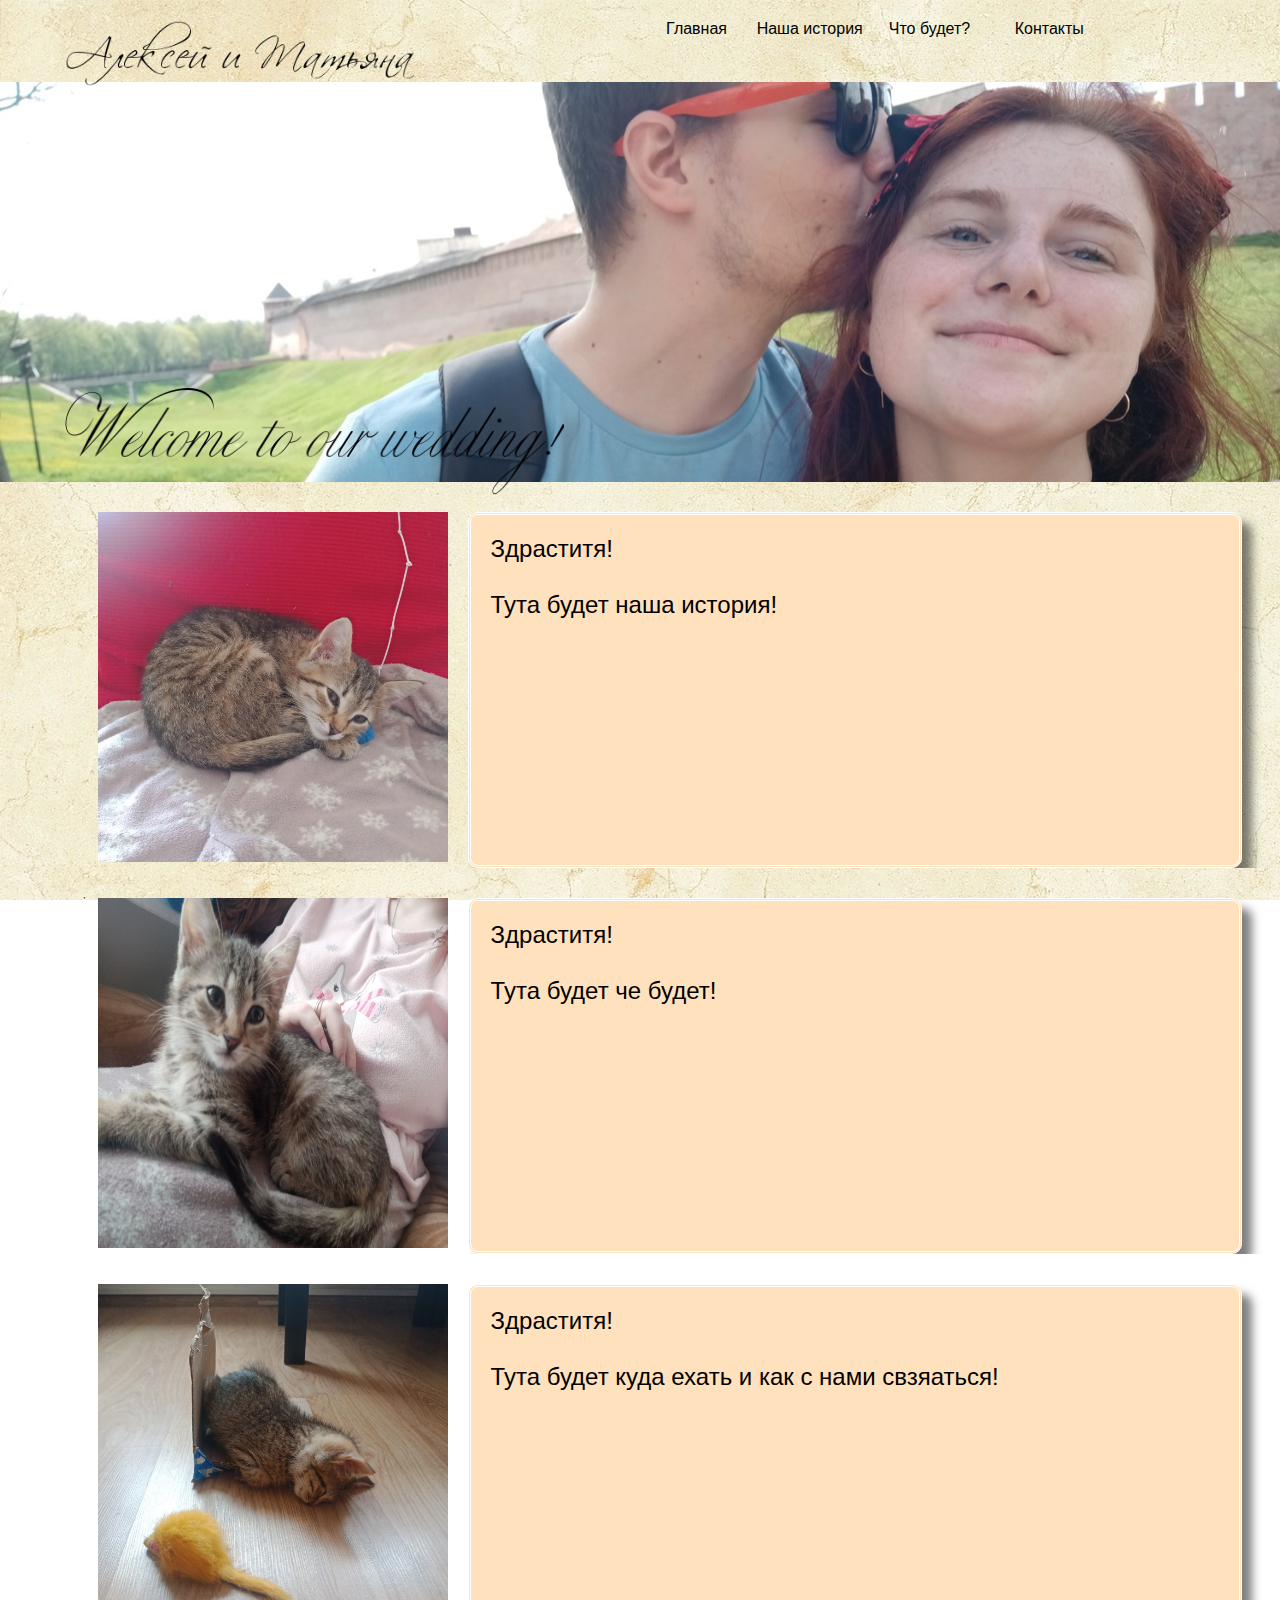
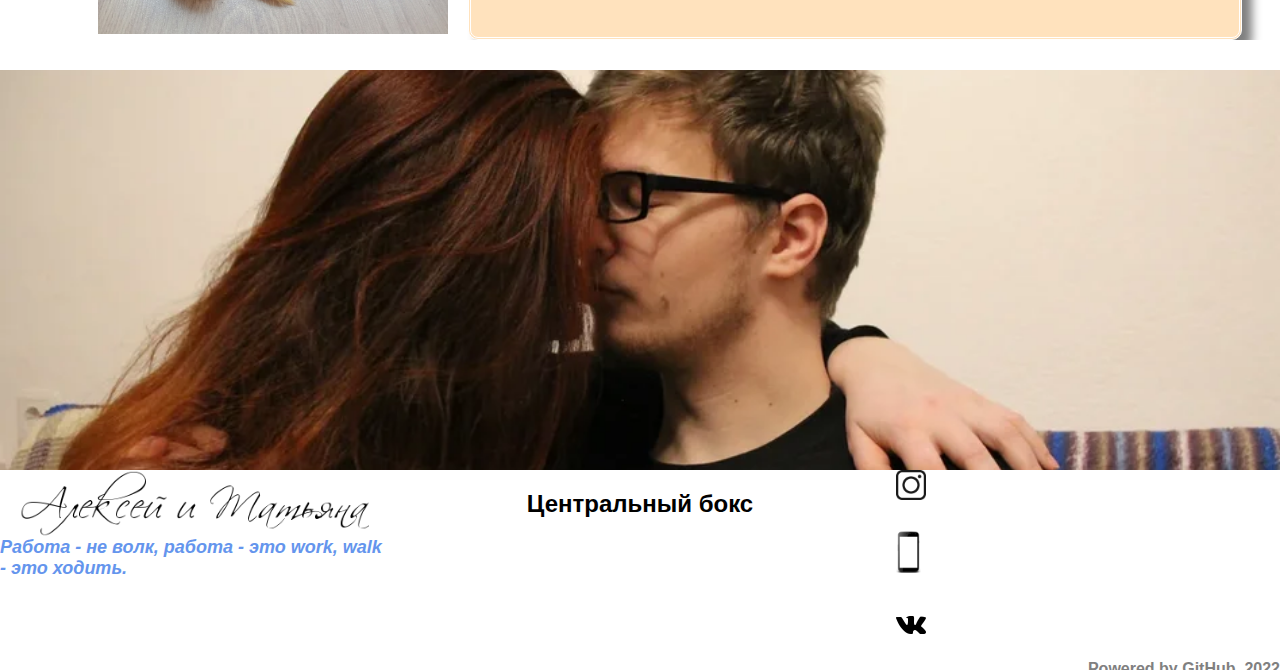
==== index.html @ d1d40335 "wrapper for pictograms" ====
<!DOCTYPE html>
<html>
	<head>
		<meta charset="utf-8">
		<meta http-equiv="Cache-Control" content="no-cache">
		<link rel="stylesheet" type="text/css" href="common.css">
		<link rel="stylesheet" type="text/css" href="fonts.css">
		<link rel="stylesheet" type="text/css" href="stylesheets/style_index.css">
		<title>Главная</title>
		<!--Для Internet Explorer-->
		<link rel="icon" type="image/vnd.microsoft.icon" href="images/favicon.ico">
		<!--Для браузеров-->
		<link rel="shortcut icon" type="image/x-icon" href="images/favicon.ico">
	</head>
	<body>
		<div class="header">
			<div class="header_left">
				<img class="logo" src="images/logo.png" oncontextmenu="return false;">
			</div>
			<div class="menu">
                <a name="menu_link_a" href="index.html"><div class="menu_button first_button">Главная</div></a>
                <a name="menu_link_a" href="history.html"><div class="menu_button">Наша история</div></a>
                <a name="menu_link_a" href="schedule.html"><div class="menu_button">Что будет?</div></a>
                <a name="menu_link_a" href="feedback.html"><div class="menu_button">Контакты</div></a>
			</div>
		</div>
		
		
		<div class="photo_block">
            <img class="welcome" src="images/welcome.png" oncontextmenu="return false;">
		</div>
		
		
        <div class="container">
            <div class="block_photo">
                <img class="index_history_photo" src="images/index_history.jpg" oncontextmenu="return false;">
            </div>
            <div class="block_text">
                <div class="helper_text">
                    Здраститя! <br><br> Тута будет наша история! <br class="clearer">
                </div>
            </div>
        </div>
        
        
        <div class="container">
            <div class="block_photo">
                <img class="index_history_photo" src="images/index_what.jpg" oncontextmenu="return false;">
            </div>
            <div class="block_text">
                <div class="helper_text">
                    Здраститя! <br><br> Тута будет че будет! <br class="clearer">
                </div>
            </div>
        </div>
        
        
        <div class="container">
            <div class="block_photo">
                <img class="index_history_photo" src="images/index_contacts.jpg" oncontextmenu="return false;">
            </div>
            <div class="block_text">
                <div class="helper_text">
                    Здраститя! <br><br> Тута будет куда ехать и как с нами свзяаться!
                </div>
            </div>
        </div>
            
        <div class="prefooter">
        </div>
        
        <div class="footer">
            <div class="logo_footer_div">
                <img class="logo_footer" src="images/logo.png" oncontextmenu="return false;">
                <br><br>
                <p class="footer_quote"> Работа - не волк, работа - это work, walk - это ходить. </p>
            </div>
            <div class="center_footer">
                Центральный бокс
            </div>
            <div class="pictograms">
                <div class="pictogram_wrapper">
                    <img class="instagram_logo"  src="images/instagram.png" oncontextmenu="return false;">
                </div>
                
                <div class="pictogram_wrapper">
                    <img class="phone_logo"      src="images/phone.png"     oncontextmenu="return false;">
                </div>
                
                <div class="pictogram_wrapper">
                    <img class="vk_logo"         src="images/vk.png"        oncontextmenu="return false;">
                </div>
                
                <p class="github"> Powered by GitHub, 2022 </p>
            </div>
        </div>
		
	</body>
</html>
---- common.css ----
body {
    /*background-color: #F0D698;*/
    background-image: url(../images/bck3.jpg);
	background-attachment: fixed;
	margin: 0px;
	font-family: "PT Sans", sans-serif;
}

a:hover {
	color: red;
	cursor:pointer;		
}

.header {
	width:100%;
	height:82px;
	background-position: 50% 80%;
}

.header_left {
	margin-left: 5%;
	float: left;
	width: 40%;
	height: 80px;
	text-align: left;
}

.logo {
    margin-top: 20px;
    float:left;
    width:350px;
}

.menu {
	position: absolute;
	left: 50%;
	margin-right: 40px;
	float: right;
	width: 52%;
	height: 80px;
}

.menu_button {
 	background-color: transparent;
	color: black;
 	float:left;
 	width: 17%;
	height: 78px;
  	text-align: center;
  	padding-top: 20px;
  	margin-right:1%;
    font-size: 16px;
}

.first_button {
	/*margin-left: 5%;*/
	margin-right: 0%;
}

.modelling_button {
	margin-right:2%;
	margin-left:2%;
}

.menu_button:hover {
	color: #004D00;
	border-top: 4px solid #004D00;
}



.footer {
    overflow: hidden;
    width: 100%;
	height: 200px;
    background-color: white;
	background-position: 0% 0%;
	font-weight: bold;
	font-size: 16px;
}

.logo_footer_div {
    display: inline-block;
    width: 30%;
    height: 200px;
    float: left; 
}

.footer_quote {
  font-family: Helvetica;
  font-size: 18px;
  font-style: italic;
  color: #6495ED;
}

.center_footer {
    display: inline-block;
    width: 40%;
    height: 200px;
    text-align: center;
    padding-top: 20px;
    padding-bottom: 20px;
    font-family: "Verdana", sans-serif;
    font-size: 24px;
}

.pictogram_wrapper {
    width: 100%;
    height: 60px;
}

.pictograms {
    display: inline-block;
    width: 30%;
    height: 200px;
    float: right; 
}

.logo_footer {
    margin-left: 5%;
    float:left;
    width:350px;
}

.instagram_logo {
    width:  30px;
    height: 30px;
}

.phone_logo {
    width:  25px;
}

.vk_logo {
    margin-top: 20px;
    width:  30px;
    height: 30px;
}

.github {
    margin-top: 10px;
    float: right;
    color: gray;
    font-size: 16px;
}









.container { 
    margin-top: 30px;
    overflow: hidden;
    width: 100%;
}

.block_photo {
    display: inline-block;
    width: 35%;
    height: 350px;
    float: left;
}

.block_text {
    width: 60%;
    margin-right: 3%;
    height: 350px;
    border-radius: 10px;
    border-style: double;
    border-width: 3px;
    border-color: white;
    box-shadow: 10px 10px 10px rgba(0,0,0,0.5);
    display: inline-block;
    float: right;
    background-color: #FFE2BD;
}

.block_photo:hover {
    background-color: #E8C36D;
}

.block_text:hover {
  color: #004D00;
}

.index_history_photo {
    float: right;
}

.helper_text {
    text-align: left;
    font-family: "Verdana", sans-serif;
    font-size: 24px;
    padding-top: 20px;
    padding-left: 20px;
    padding-right: 20px;
}
---- stylesheets/style_index.css ----
.photo_block {
  background-image: url(../images/new_background.jpg);
  background-size: cover;
  background-position: 100% 25%;
  width: 100%;
  height: 400px;
}

.welcome {
  position:absolute;
  margin-top:305px;
  margin-left:5%;
  float:bottom;
  width:500px;
}

.quote {
  position:absolute;
  font-family: Helvetica;
  font-size: 70px;
  /*font-weight: bold;*/
  font-style: italic;
  color: white;
  float:center;
  padding-left: 50%;
  text-align:center;
  padding-top: 220px;
}

.index_history_photo {
    height: 350px;
    width: 350px;
    float: center;
    /*margin-left: 12%;*/
}

.prefooter {
  margin-top: 30px;
  background-image: url(../images/we_footer.jpg);
  background-size: cover;
  background-position: 10% 25%;
  width: 100%;
  height: 400px;
}
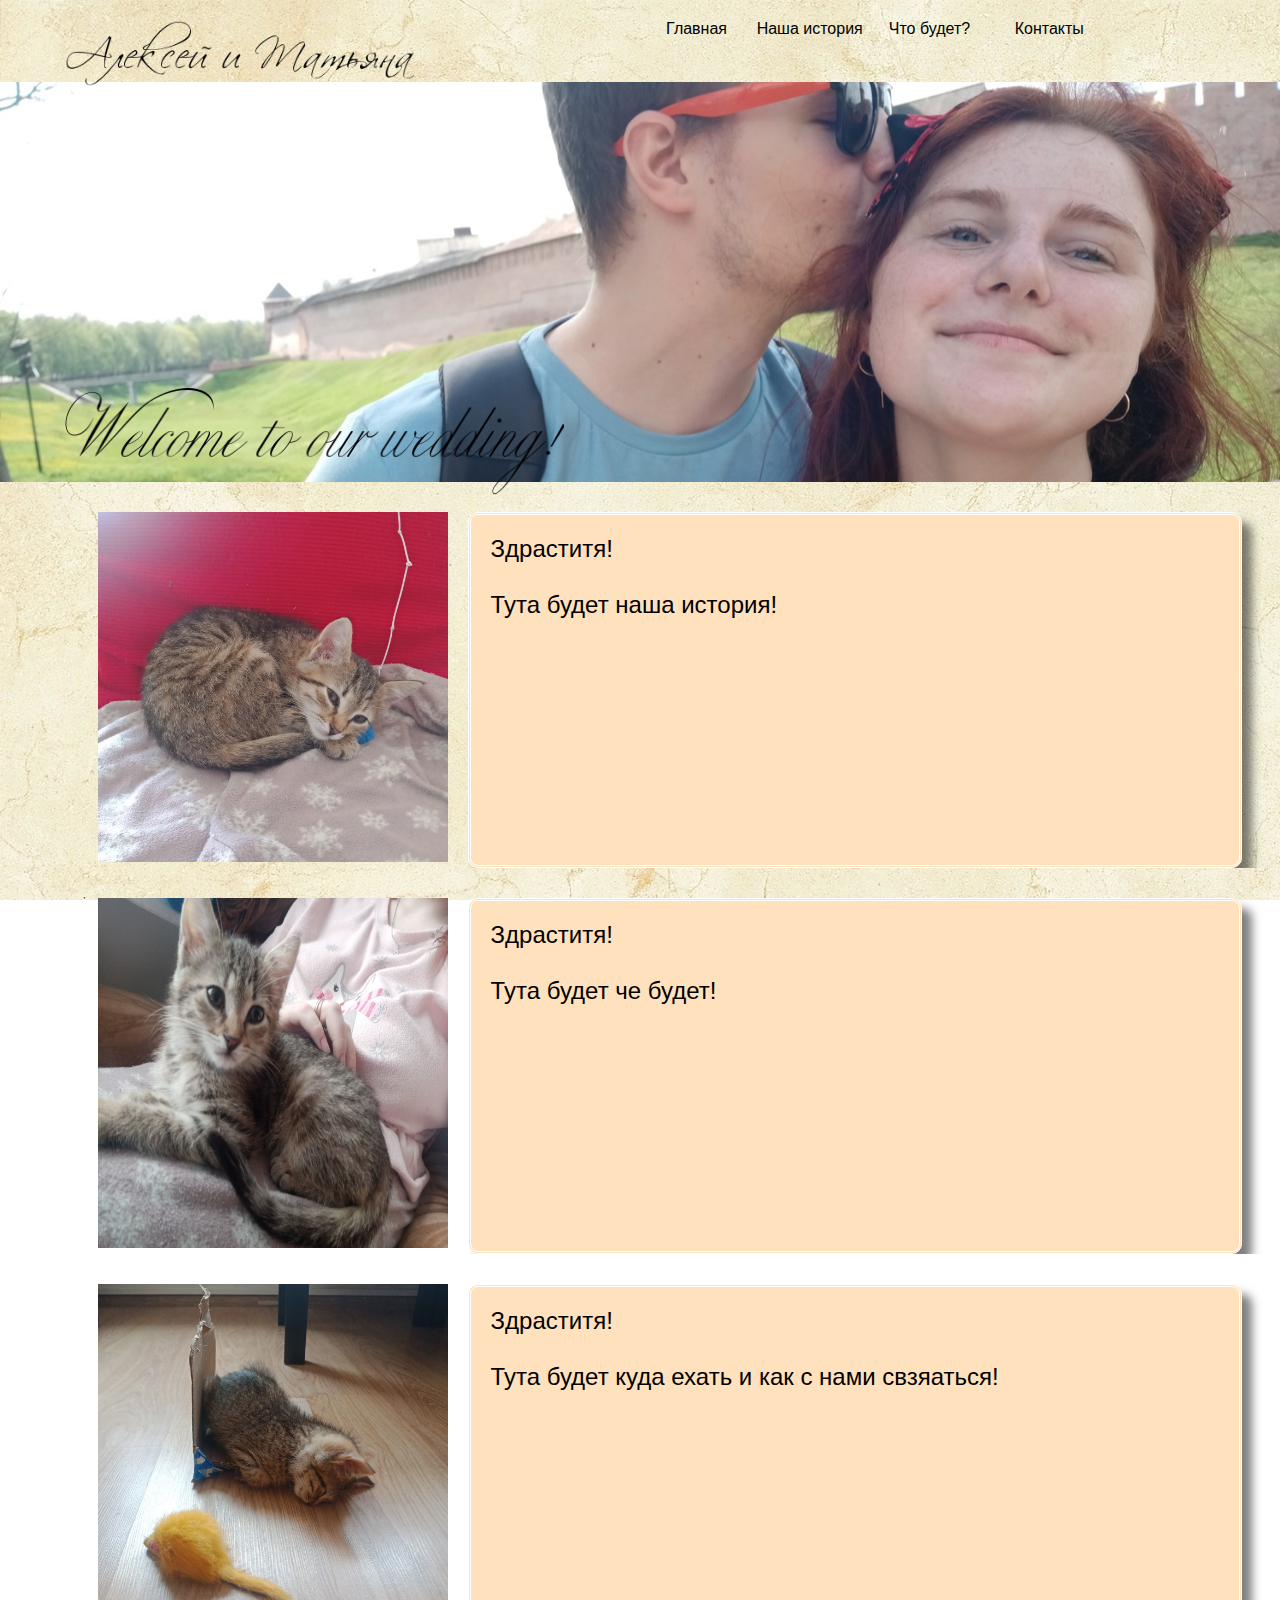
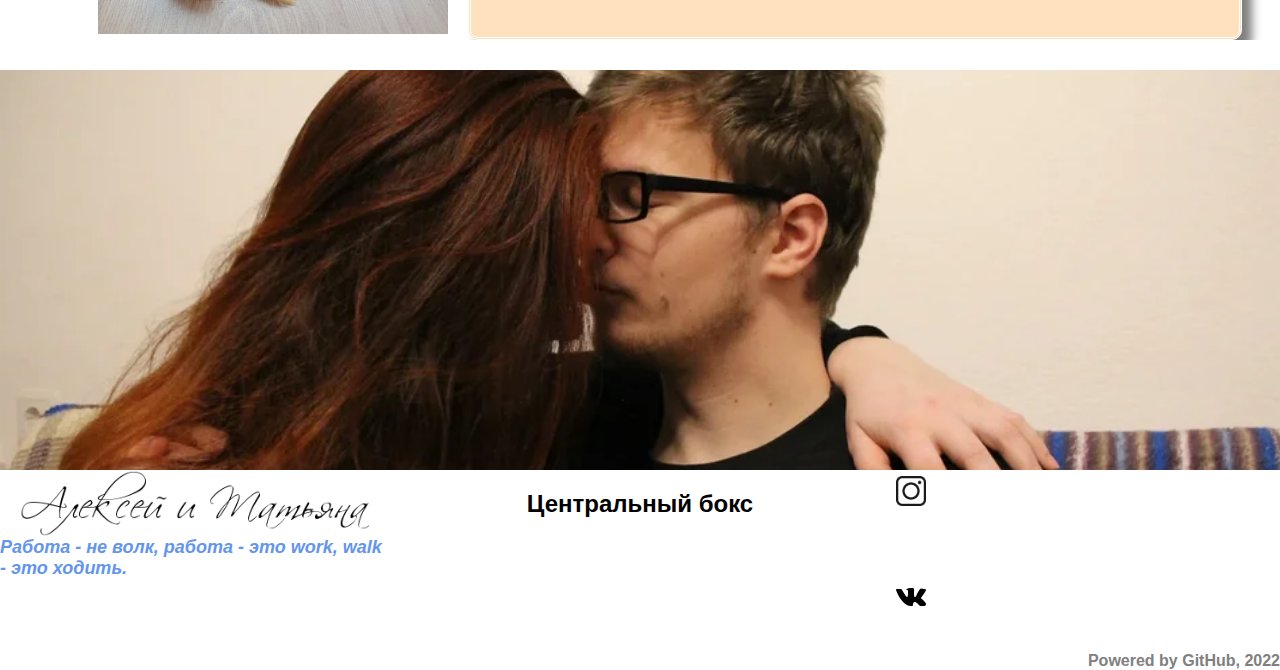
==== commit cb85d77d: "removed phone from footer" ====
--- a/index.html
+++ b/index.html
@@ -84,10 +84,6 @@
                 </div>
                 
                 <div class="pictogram_wrapper">
-                    <img class="phone_logo"      src="images/phone.png"     oncontextmenu="return false;">
-                </div>
-                
-                <div class="pictogram_wrapper">
                     <img class="vk_logo"         src="images/vk.png"        oncontextmenu="return false;">
                 </div>
                 
--- a/common.css
+++ b/common.css
@@ -105,8 +105,9 @@
 }
 
 .pictogram_wrapper {
+    margin-top: 6px; 
     width: 100%;
-    height: 60px;
+    height: 80px;
 }
 
 .pictograms {
@@ -125,10 +126,6 @@
 .instagram_logo {
     width:  30px;
     height: 30px;
-}
-
-.phone_logo {
-    width:  25px;
 }
 
 .vk_logo {
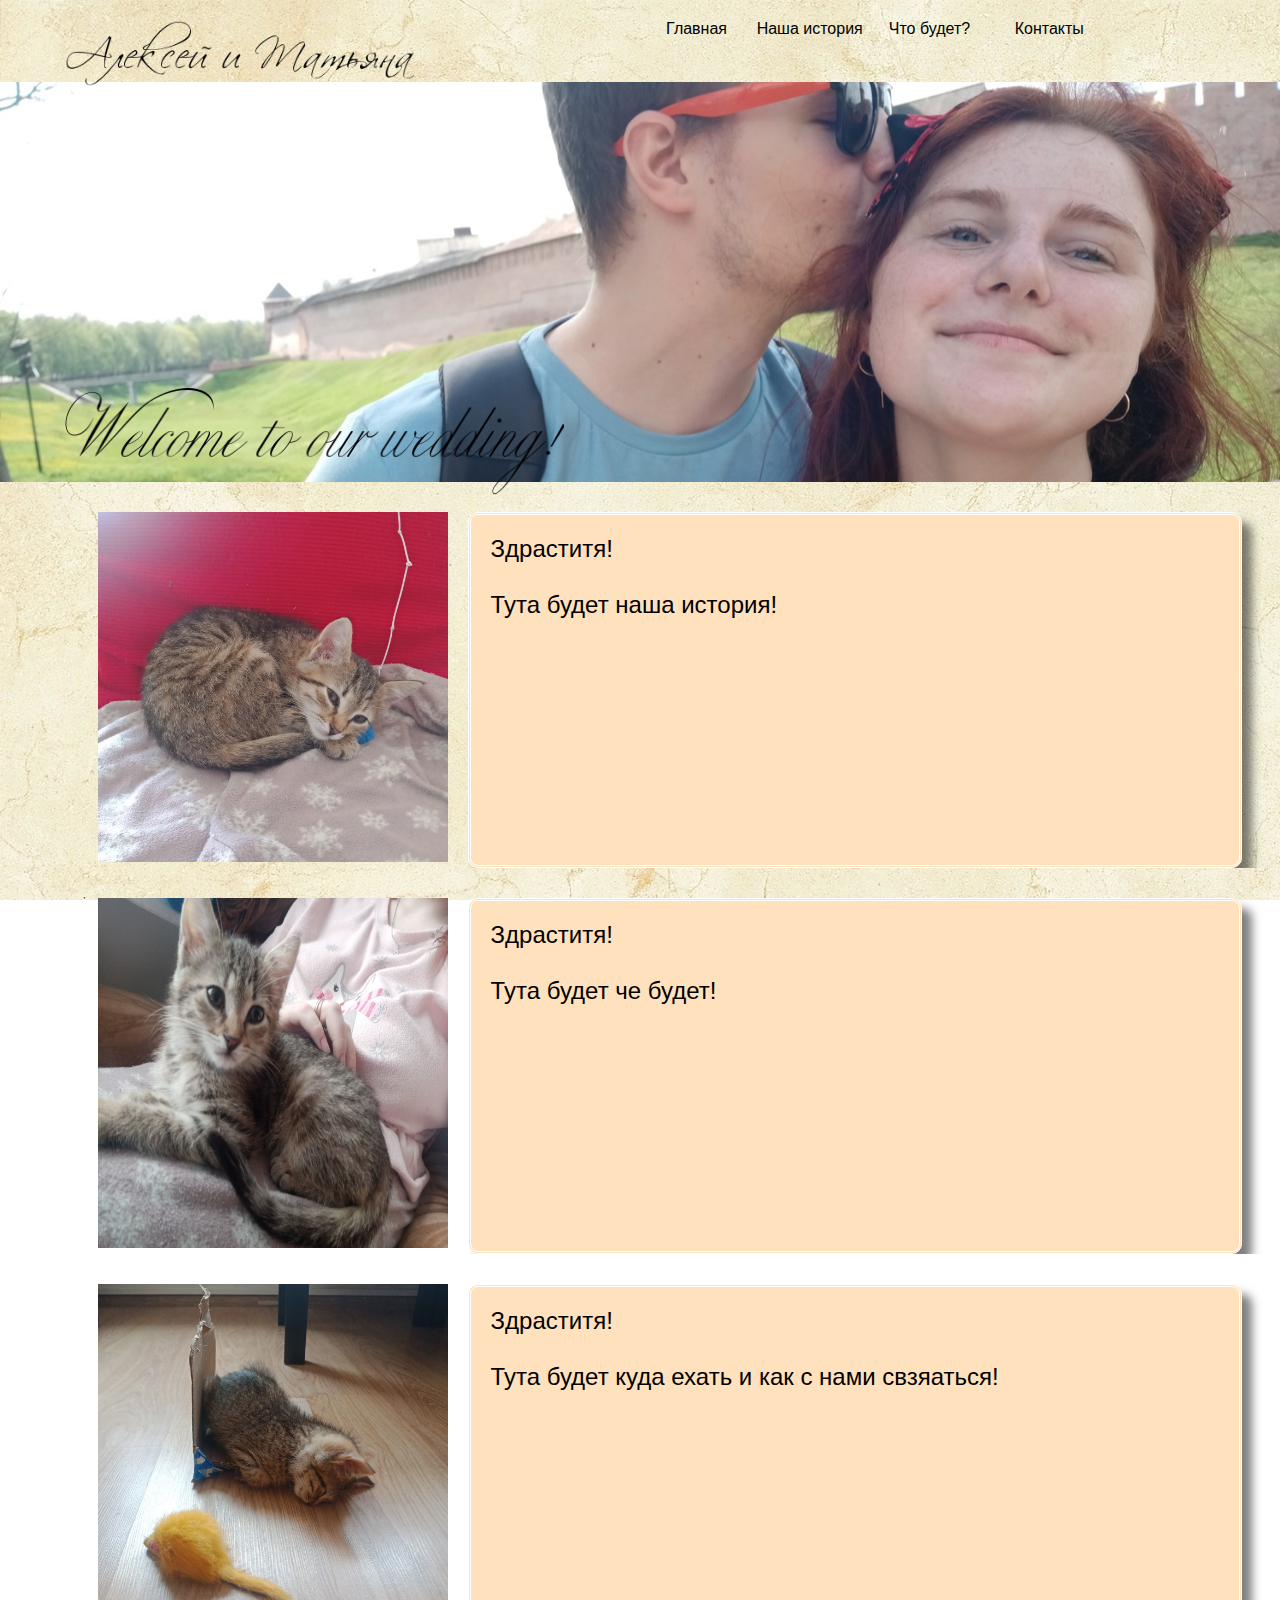
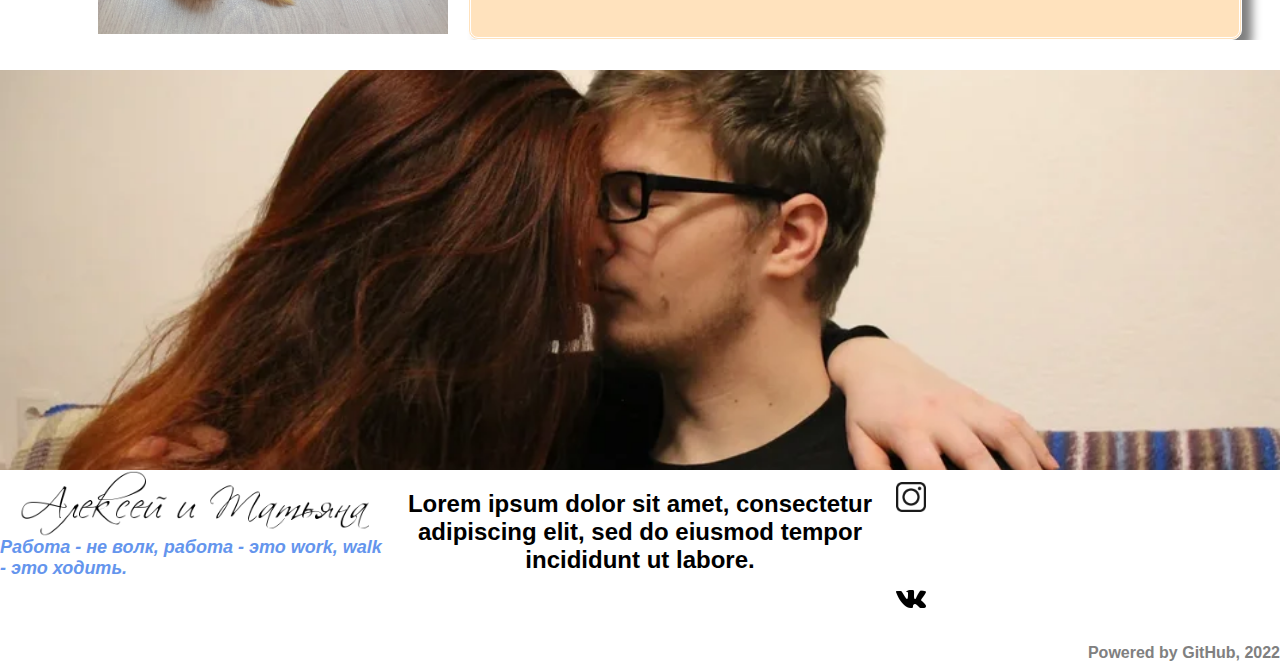
==== commit 759555a2: "footer minor change" ====
--- a/index.html
+++ b/index.html
@@ -76,7 +76,7 @@
                 <p class="footer_quote"> Работа - не волк, работа - это work, walk - это ходить. </p>
             </div>
             <div class="center_footer">
-                Центральный бокс
+                Lorem ipsum dolor sit amet, consectetur adipiscing elit, sed do eiusmod tempor incididunt ut labore.
             </div>
             <div class="pictograms">
                 <div class="pictogram_wrapper">
--- a/common.css
+++ b/common.css
@@ -105,9 +105,9 @@
 }
 
 .pictogram_wrapper {
-    margin-top: 6px; 
+    margin-top: 12px; 
     width: 100%;
-    height: 80px;
+    height: 70px;
 }
 
 .pictograms {
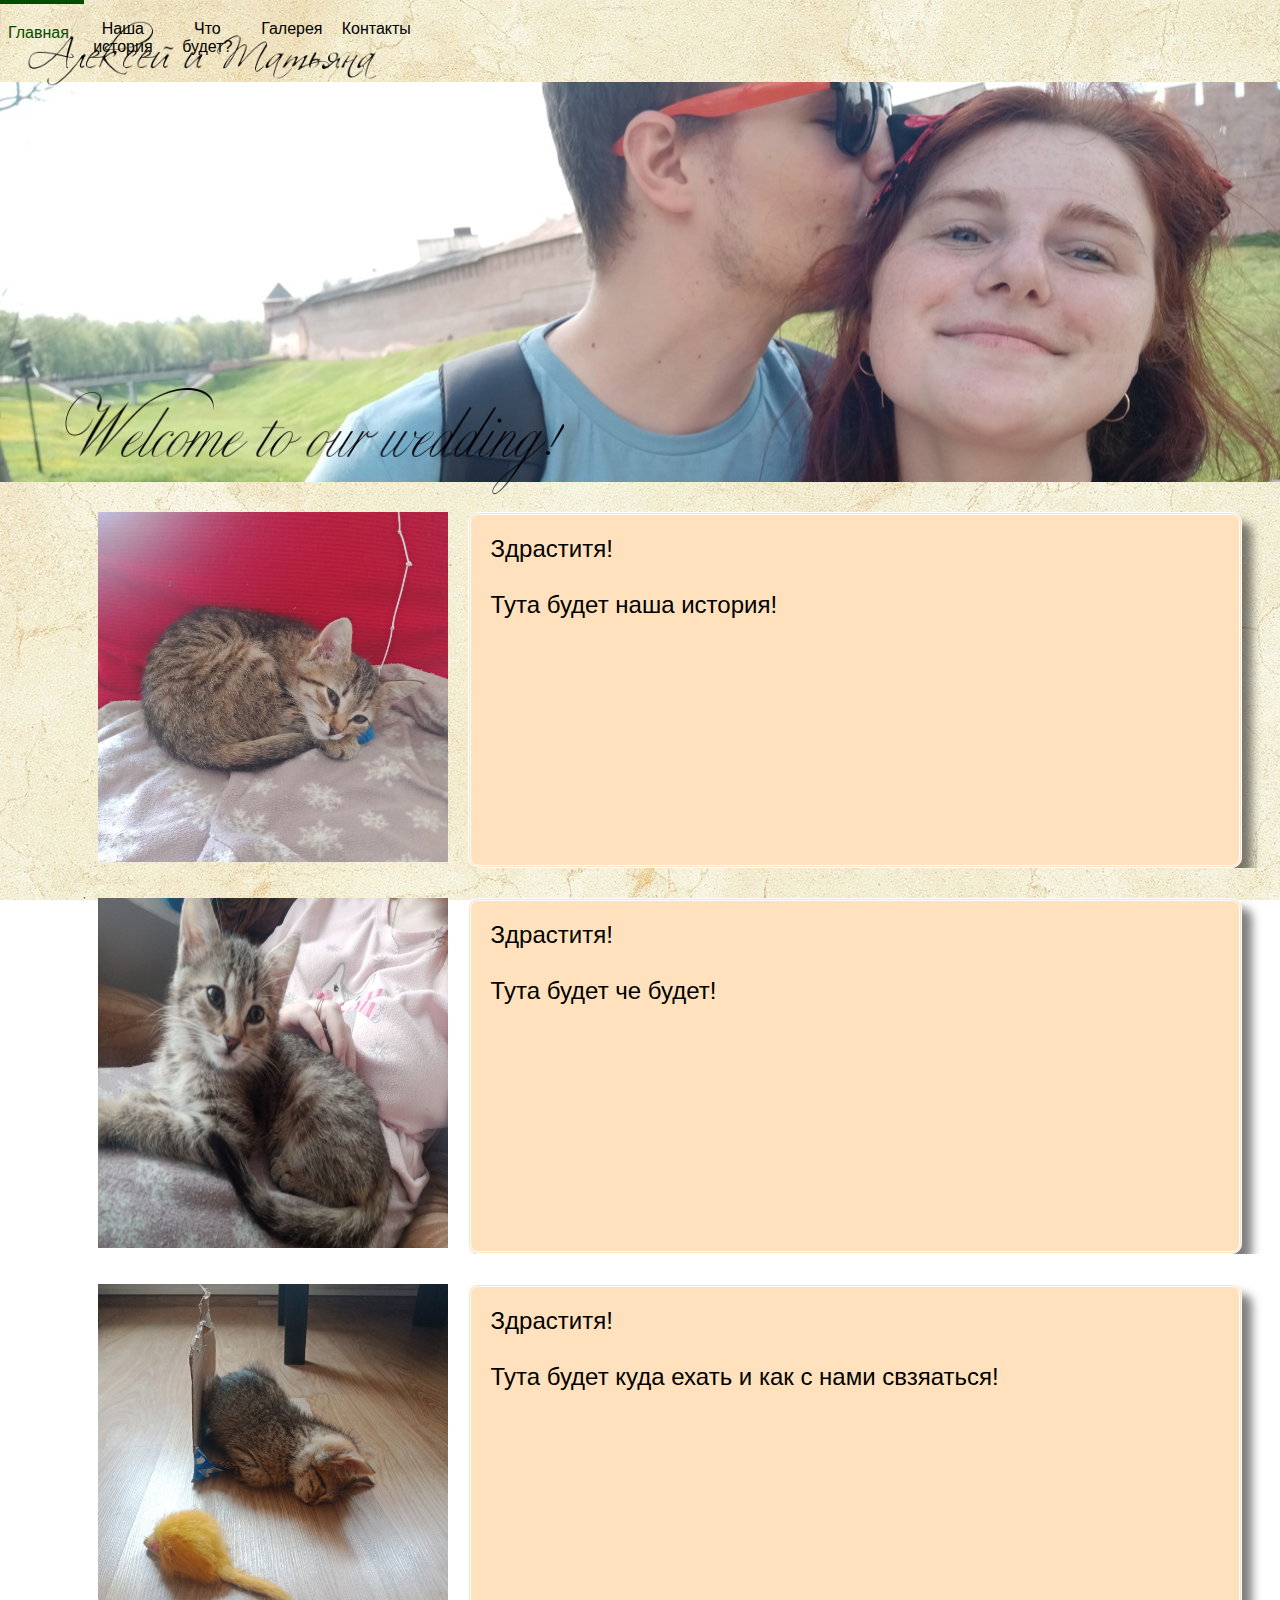
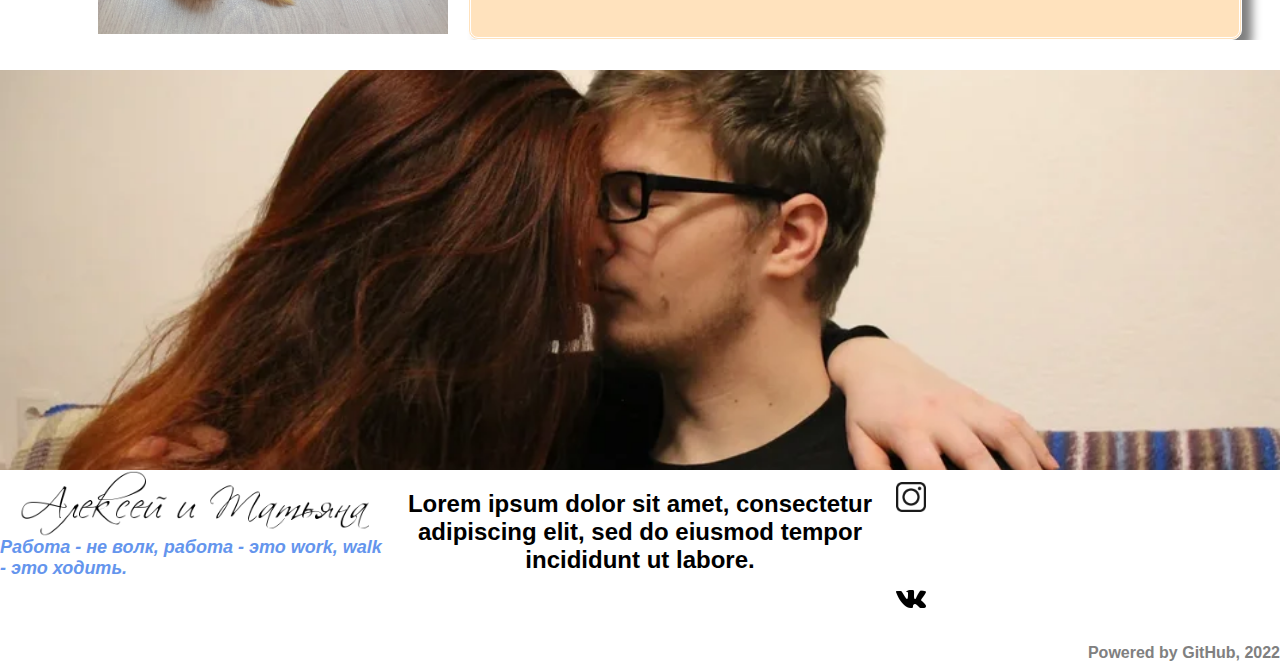
==== commit 6bf656de: "header mess up" ====
--- a/index.html
+++ b/index.html
@@ -21,6 +21,7 @@
                 <a name="menu_link_a" href="index.html"><div class="menu_button first_button">Главная</div></a>
                 <a name="menu_link_a" href="history.html"><div class="menu_button">Наша история</div></a>
                 <a name="menu_link_a" href="schedule.html"><div class="menu_button">Что будет?</div></a>
+                <a name="menu_link_a" href="gallery.html"><div class="menu_button">Галерея</div></a>
                 <a name="menu_link_a" href="feedback.html"><div class="menu_button">Контакты</div></a>
 			</div>
 		</div>
--- a/common.css
+++ b/common.css
@@ -14,11 +14,9 @@
 .header {
 	width:100%;
 	height:82px;
-	background-position: 50% 80%;
 }
 
 .header_left {
-	margin-left: 5%;
 	float: left;
 	width: 40%;
 	height: 80px;
@@ -26,6 +24,7 @@
 }
 
 .logo {
+    padding-left: 5%;
     margin-top: 20px;
     float:left;
     width:350px;
@@ -33,10 +32,9 @@
 
 .menu {
 	position: absolute;
-	left: 50%;
-	margin-right: 40px;
+	padding-right: 40px;
 	float: right;
-	width: 52%;
+	width: 60%;
 	height: 80px;
 }
 
@@ -44,11 +42,11 @@
  	background-color: transparent;
 	color: black;
  	float:left;
- 	width: 17%;
+ 	width: 10%;
 	height: 78px;
   	text-align: center;
   	padding-top: 20px;
-  	margin-right:1%;
+  	padding-right:1%;
     font-size: 16px;
 }
 
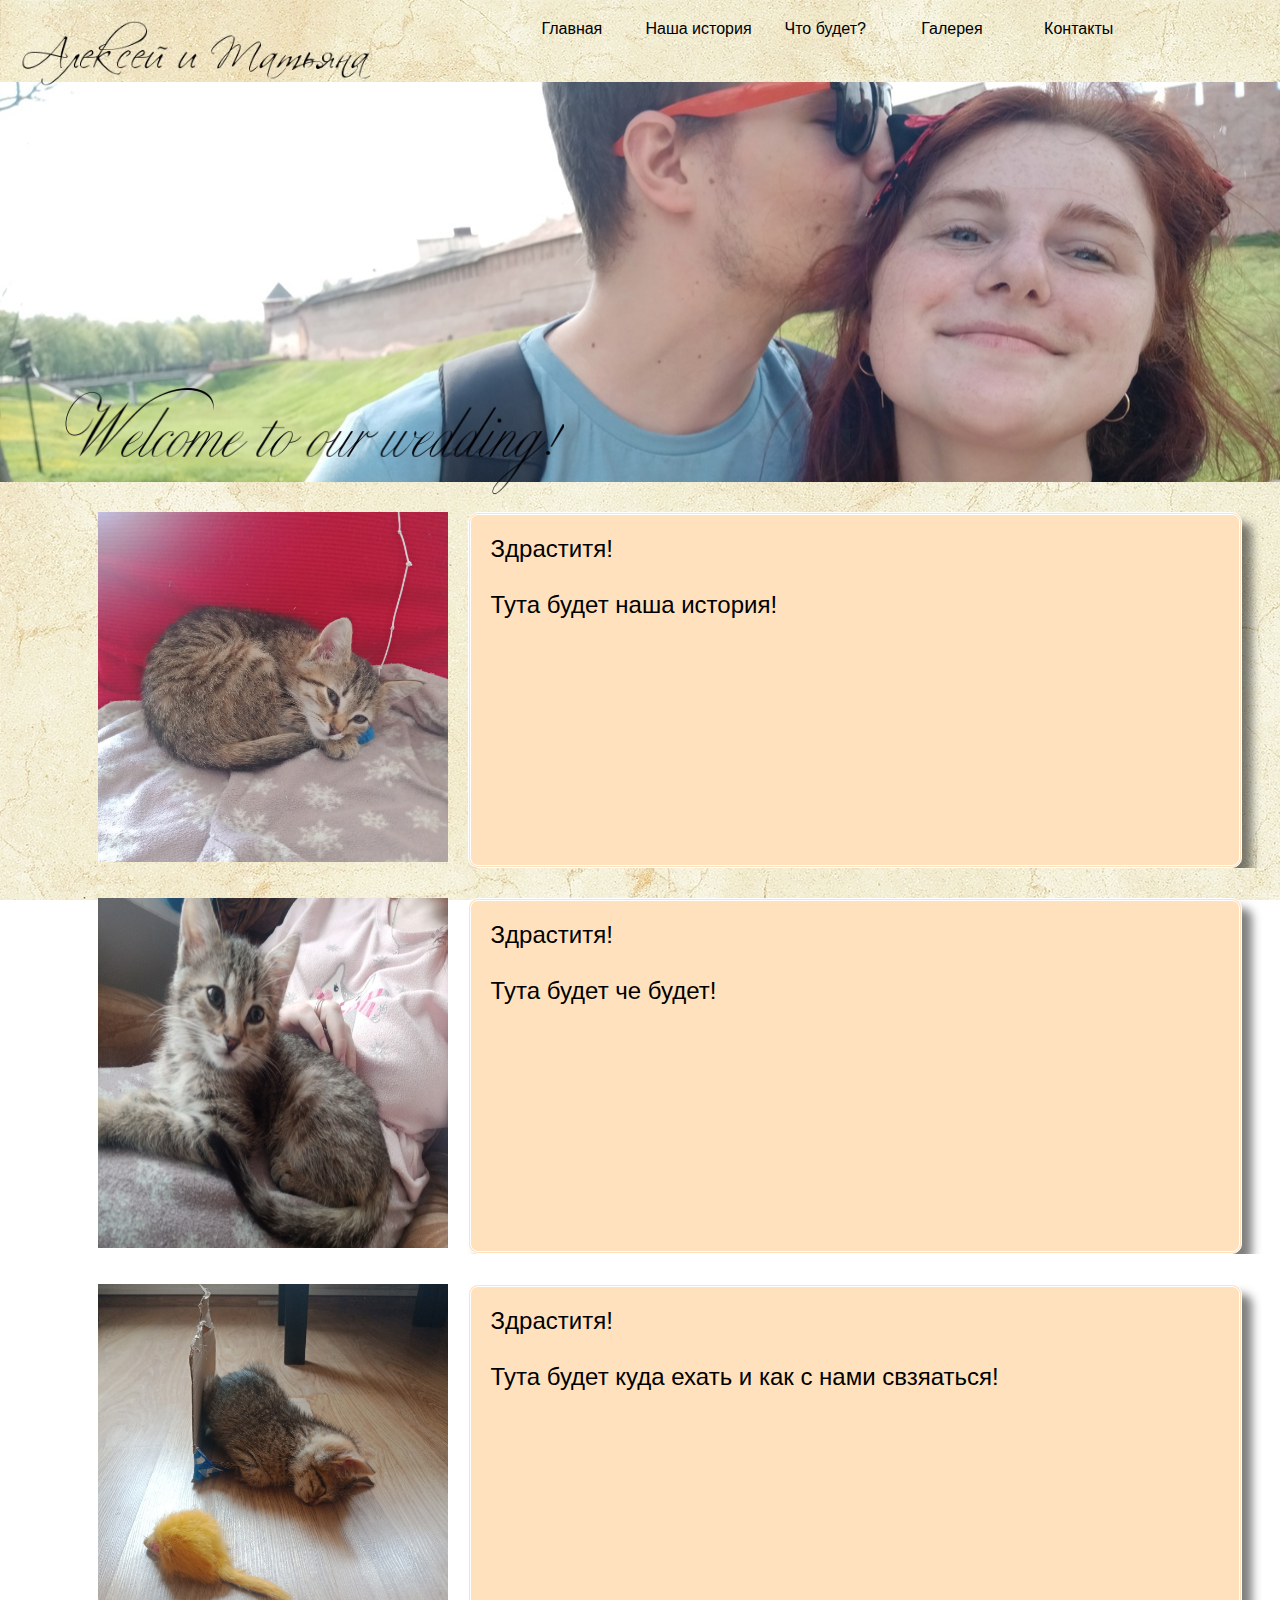
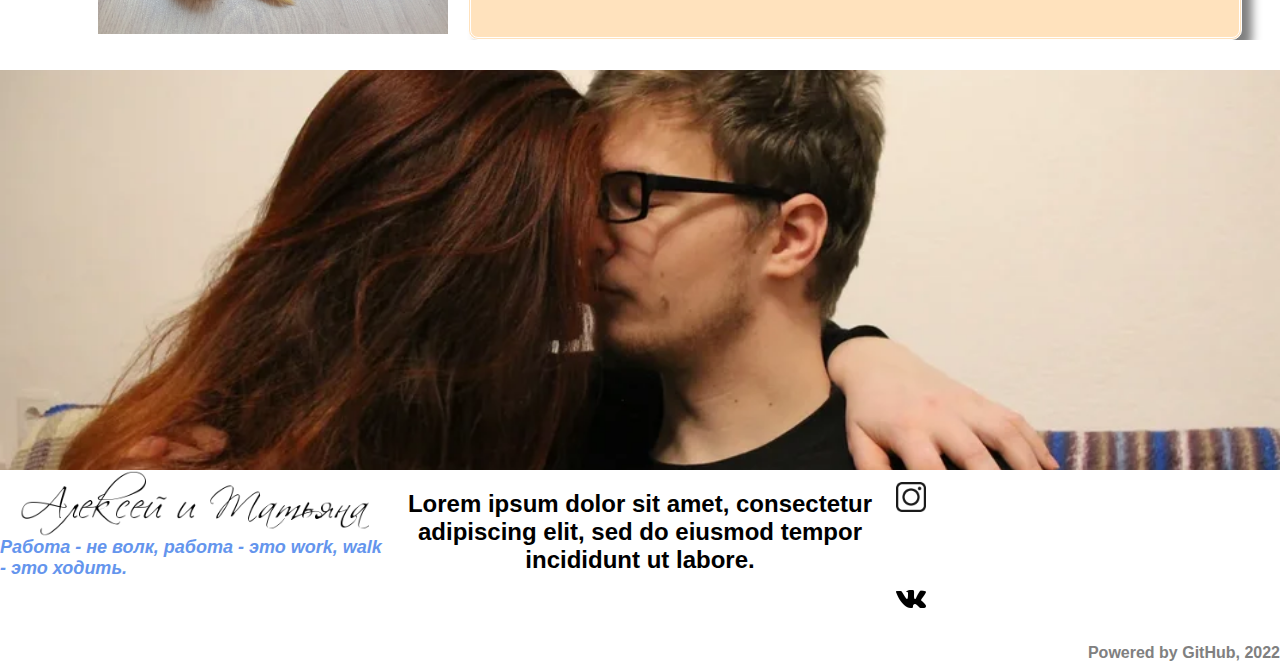
==== commit f6e31603: "header mess up 4" ====
--- a/index.html
+++ b/index.html
@@ -18,7 +18,7 @@
 				<img class="logo" src="images/logo.png" oncontextmenu="return false;">
 			</div>
 			<div class="menu">
-                <a name="menu_link_a" href="index.html"><div class="menu_button first_button">Главная</div></a>
+                <a name="menu_link_a" href="index.html"><div class="menu_button">Главная</div></a>
                 <a name="menu_link_a" href="history.html"><div class="menu_button">Наша история</div></a>
                 <a name="menu_link_a" href="schedule.html"><div class="menu_button">Что будет?</div></a>
                 <a name="menu_link_a" href="gallery.html"><div class="menu_button">Галерея</div></a>
--- a/common.css
+++ b/common.css
@@ -18,7 +18,7 @@
 
 .header_left {
 	float: left;
-	width: 40%;
+	width: 32%;
 	height: 80px;
 	text-align: left;
 }
@@ -32,9 +32,8 @@
 
 .menu {
 	position: absolute;
-	padding-right: 40px;
-	float: right;
-	width: 60%;
+    left: 40%;
+	width: 55%;
 	height: 80px;
 }
 
@@ -42,22 +41,12 @@
  	background-color: transparent;
 	color: black;
  	float:left;
- 	width: 10%;
+ 	width: 17%;
 	height: 78px;
   	text-align: center;
   	padding-top: 20px;
   	padding-right:1%;
     font-size: 16px;
-}
-
-.first_button {
-	/*margin-left: 5%;*/
-	margin-right: 0%;
-}
-
-.modelling_button {
-	margin-right:2%;
-	margin-left:2%;
 }
 
 .menu_button:hover {
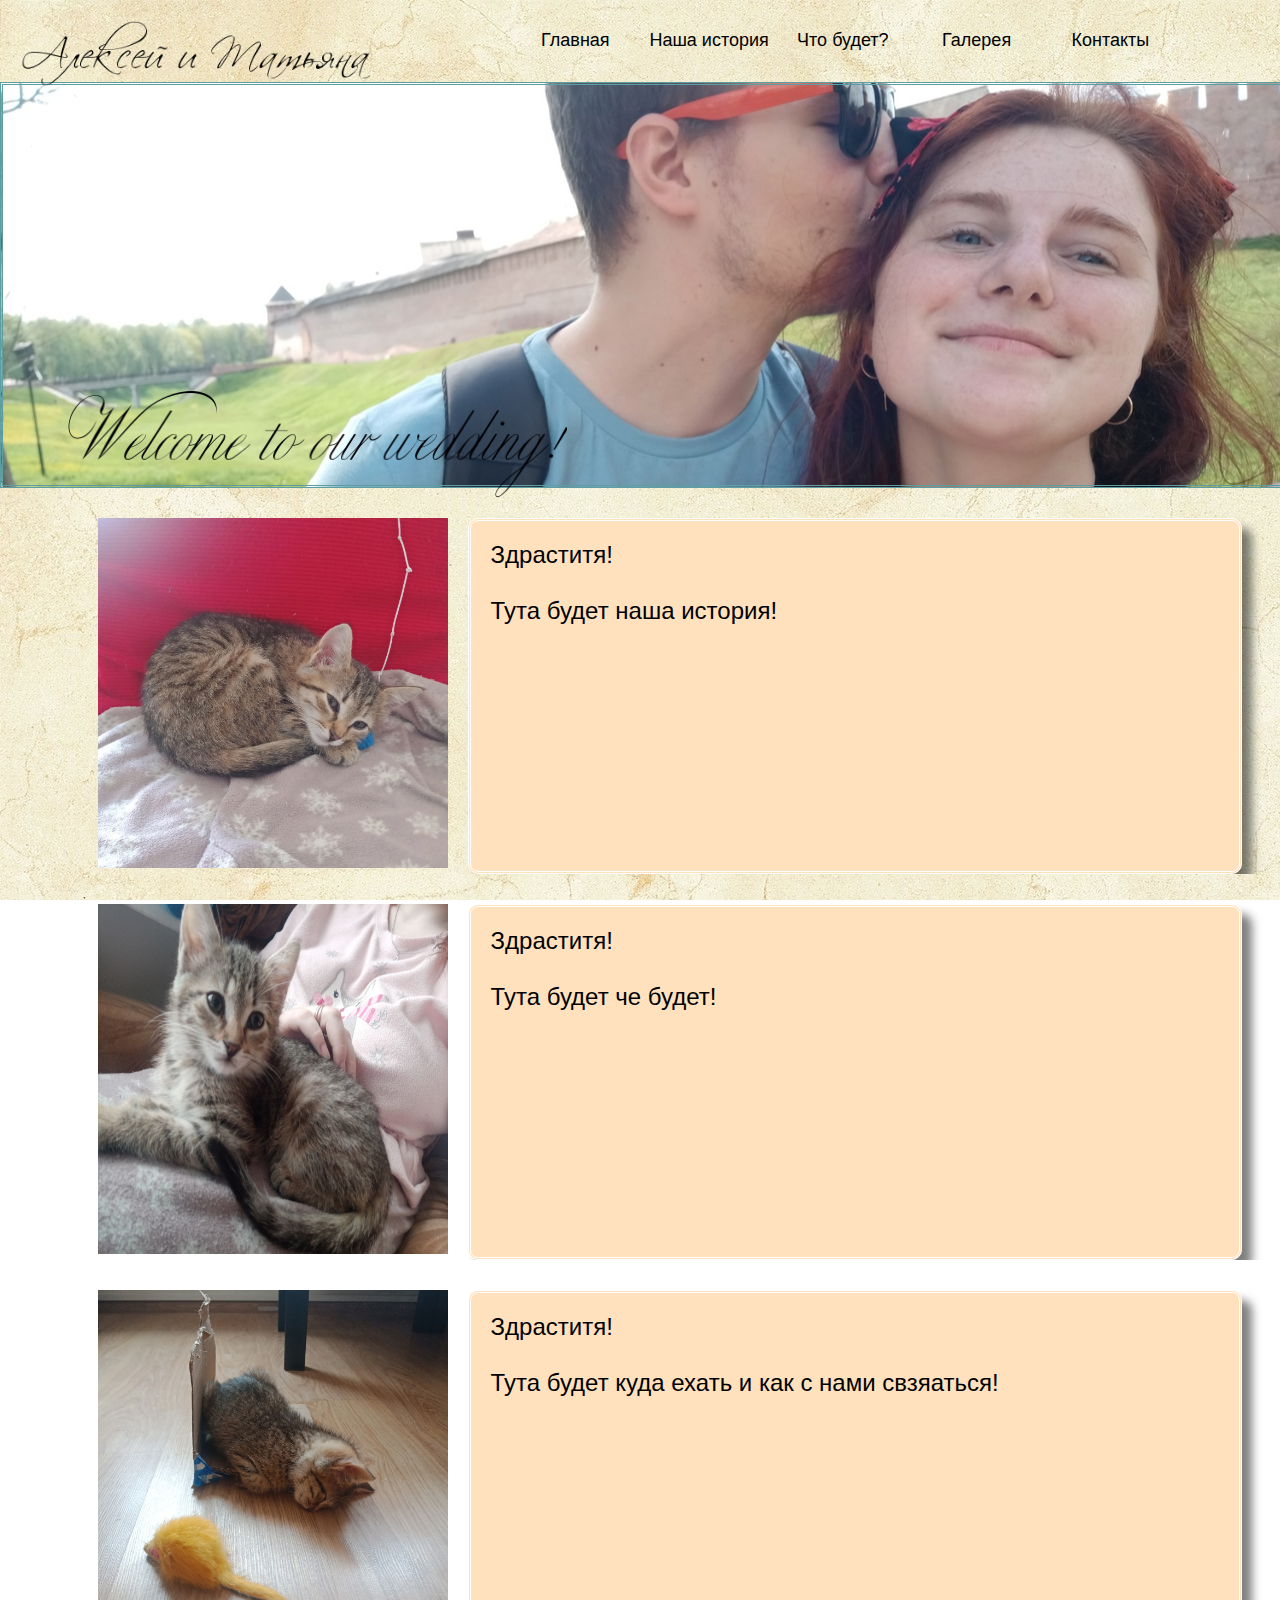
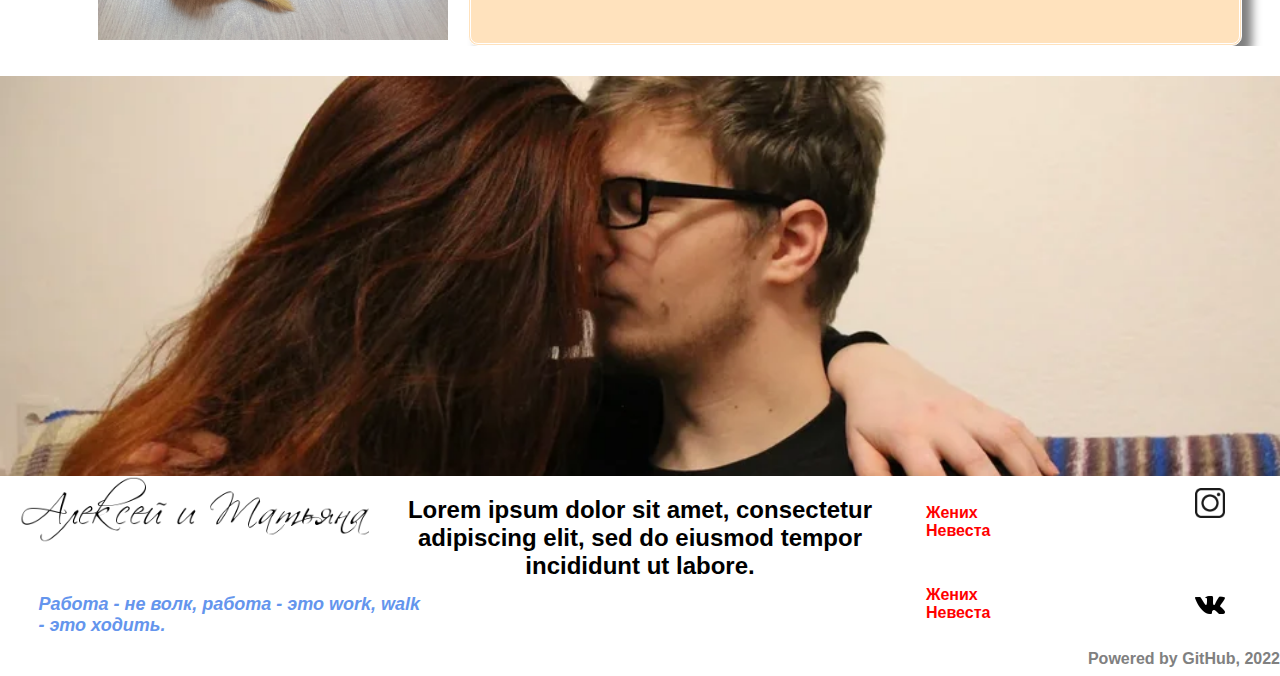
==== commit 71a3f7f7: "footer links and quote fix" ====
--- a/index.html
+++ b/index.html
@@ -73,8 +73,9 @@
         <div class="footer">
             <div class="logo_footer_div">
                 <img class="logo_footer" src="images/logo.png" oncontextmenu="return false;">
-                <br><br>
-                <p class="footer_quote"> Работа - не волк, работа - это work, walk - это ходить. </p>
+                <div class="footer_quote_div">
+                    <p class="footer_quote"> Работа - не волк, работа - это work, walk - это ходить. </p>
+                </div>
             </div>
             <div class="center_footer">
                 Lorem ipsum dolor sit amet, consectetur adipiscing elit, sed do eiusmod tempor incididunt ut labore.
@@ -82,10 +83,16 @@
             <div class="pictograms">
                 <div class="pictogram_wrapper">
                     <img class="instagram_logo"  src="images/instagram.png" oncontextmenu="return false;">
+                    <div class="footer_links">
+                        <p class="footer_links_text"> Жених <br> Невеста </p>
+                    </div>
                 </div>
                 
                 <div class="pictogram_wrapper">
                     <img class="vk_logo"         src="images/vk.png"        oncontextmenu="return false;">
+                    <div class="footer_links">
+                        <p class="footer_links_text"> Жених <br> Невеста </p>
+                    </div>
                 </div>
                 
                 <p class="github"> Powered by GitHub, 2022 </p>
--- a/common.css
+++ b/common.css
@@ -41,17 +41,18 @@
  	background-color: transparent;
 	color: black;
  	float:left;
- 	width: 17%;
+ 	width: 18%;
 	height: 78px;
   	text-align: center;
-  	padding-top: 20px;
+  	padding-top: 30px;
   	padding-right:1%;
-    font-size: 16px;
+    font-size: 18px;
+    font-family: "Lucida Sans Unicode", "Lucida Grande", sans-serif;
 }
 
 .menu_button:hover {
-	color: #004D00;
-	border-top: 4px solid #004D00;
+	color: CadetBlue;
+	border-top: 4px solid CadetBlue;
 }
 
 
@@ -73,6 +74,13 @@
     float: left; 
 }
 
+.footer_quote_div {
+  width: 100%;
+  padding-top: 100px;
+  padding-left: 10%;
+  padding-right: 10%;
+}
+
 .footer_quote {
   font-family: Helvetica;
   font-size: 18px;
@@ -119,6 +127,17 @@
     margin-top: 20px;
     width:  30px;
     height: 30px;
+}
+
+.footer_links {
+    width: 70%;
+    float: left;
+    padding-left: 30px;
+}
+
+.footer_links_text {
+    font-size: 16px;
+    color: red;
 }
 
 .github {
@@ -183,3 +202,66 @@
     padding-left: 20px;
     padding-right: 20px;
 }
+
+
+
+
+
+
+
+
+
+
+
+
+
+
+
+
+.photo_block {
+  background-image: url(../images/new_background.jpg);
+  background-size: cover;
+  background-position: 100% 25%;
+  width: 100%;
+  height: 400px;
+  border-style: double;
+  border-width: 3px;
+  border-color: CadetBlue;
+}
+
+.welcome {
+  position:absolute;
+  margin-top:305px;
+  margin-left:5%;
+  float:bottom;
+  width:500px;
+}
+
+.quote {
+  position:absolute;
+  font-family: Helvetica;
+  font-size: 70px;
+  /*font-weight: bold;*/
+  font-style: italic;
+  color: white;
+  float:center;
+  padding-left: 50%;
+  text-align:center;
+  padding-top: 220px;
+}
+
+.index_history_photo {
+    height: 350px;
+    width: 350px;
+    float: center;
+    /*margin-left: 12%;*/
+}
+
+.prefooter {
+  margin-top: 30px;
+  background-image: url(../images/we_footer.jpg);
+  background-size: cover;
+  background-position: 10% 25%;
+  width: 100%;
+  height: 400px;
+}
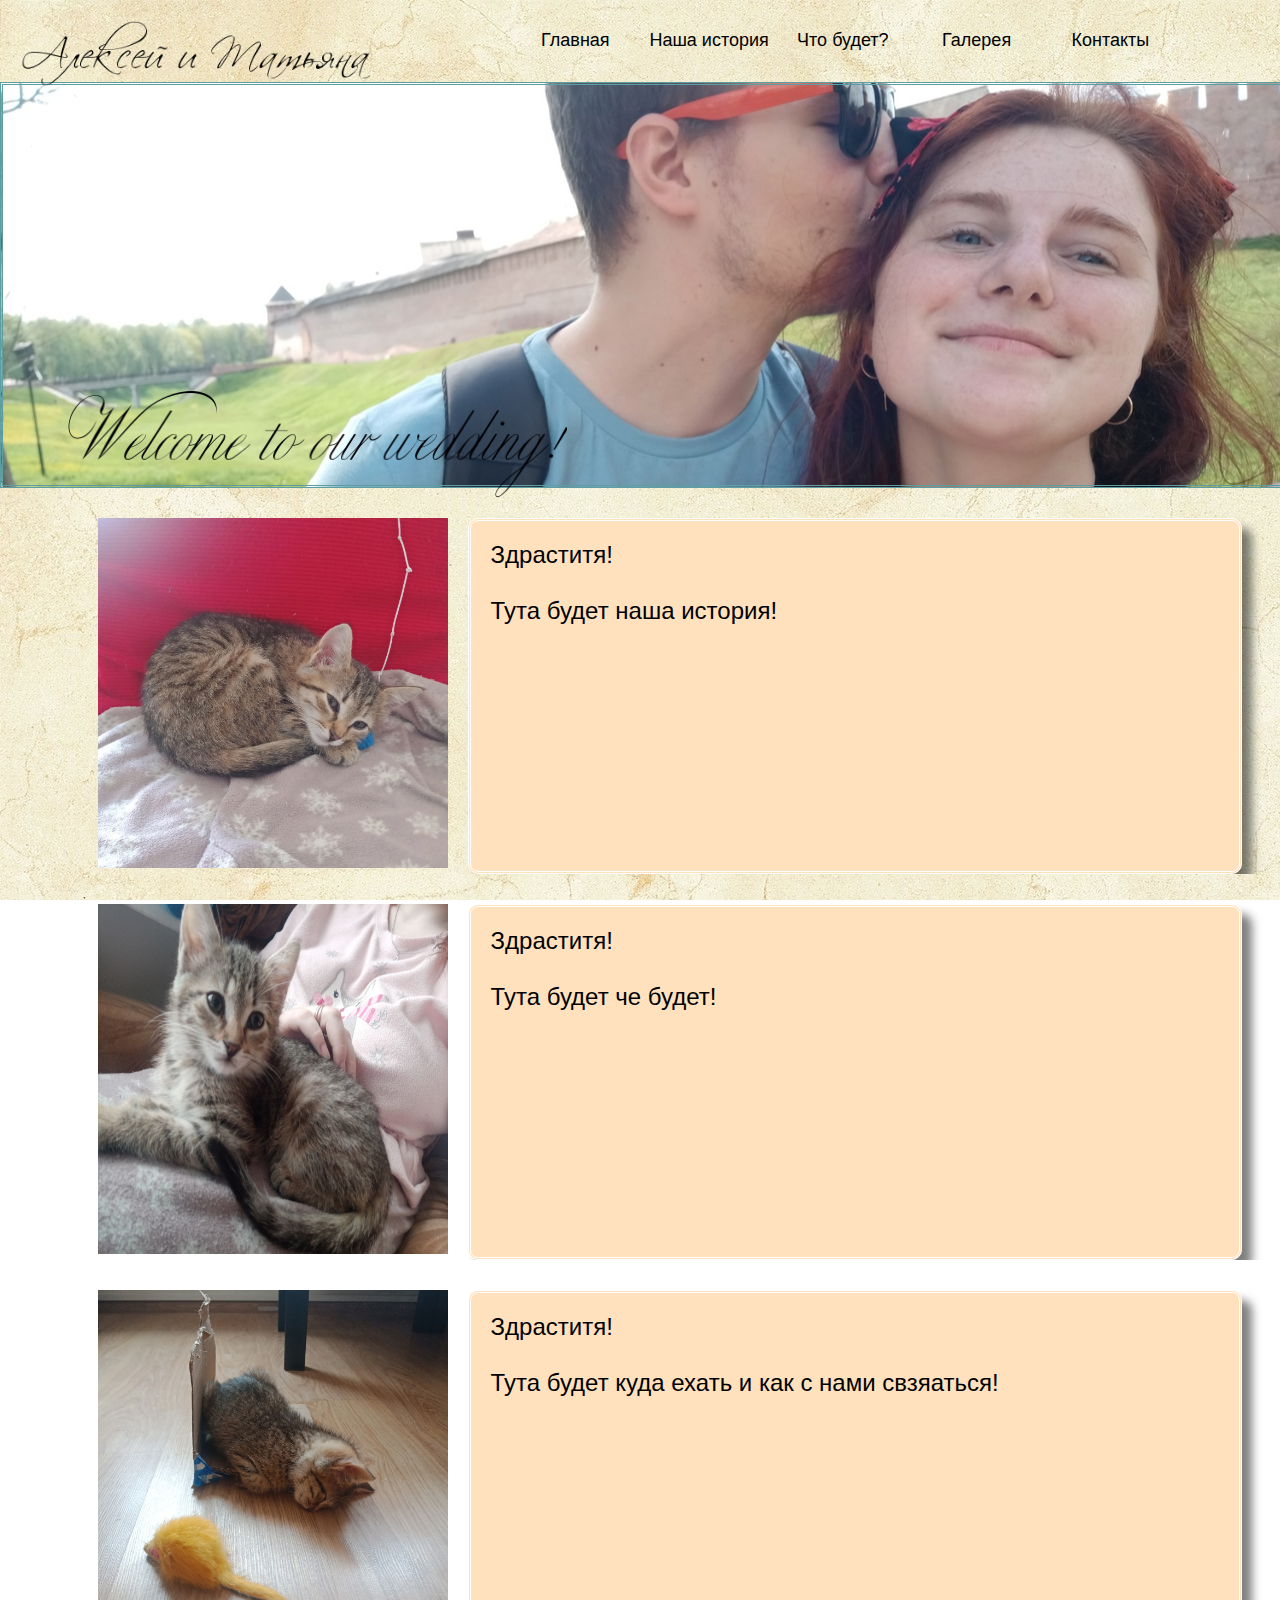
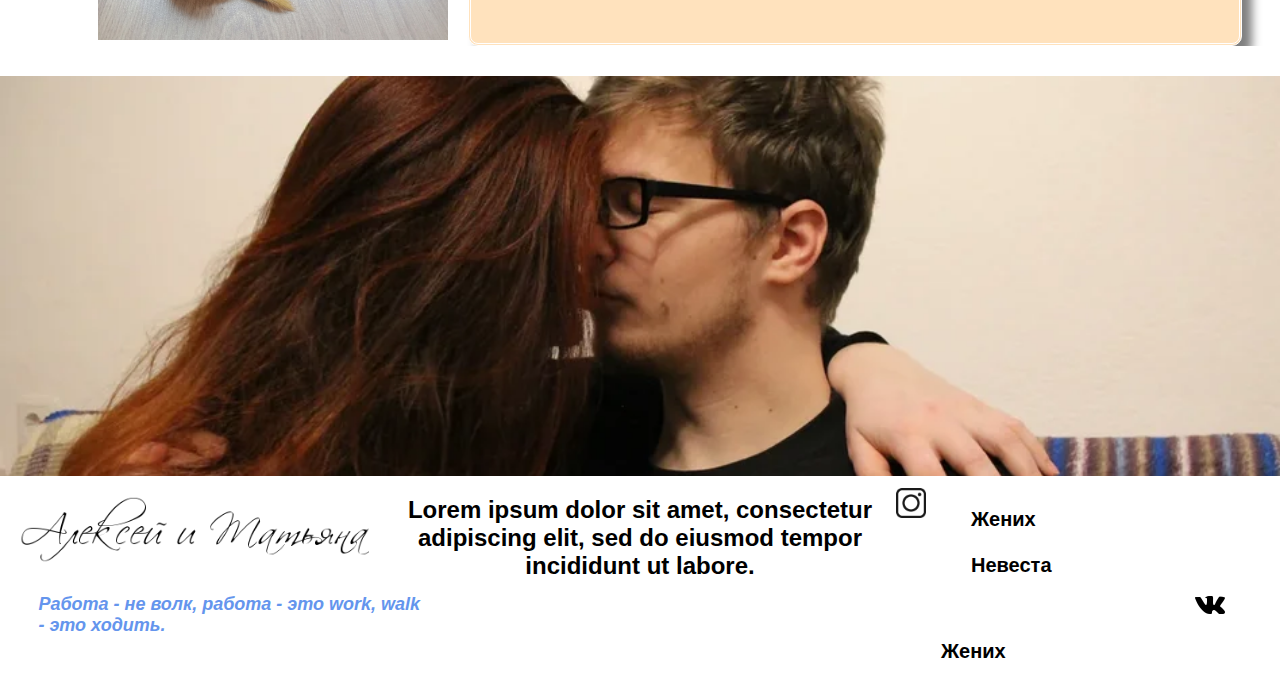
==== commit 8bffd705: "footer links and quote fix 2" ====
--- a/index.html
+++ b/index.html
@@ -84,14 +84,14 @@
                 <div class="pictogram_wrapper">
                     <img class="instagram_logo"  src="images/instagram.png" oncontextmenu="return false;">
                     <div class="footer_links">
-                        <p class="footer_links_text"> Жених <br> Невеста </p>
+                        <p class="footer_links_text"> Жених <br><br> Невеста </p>
                     </div>
                 </div>
                 
                 <div class="pictogram_wrapper">
                     <img class="vk_logo"         src="images/vk.png"        oncontextmenu="return false;">
                     <div class="footer_links">
-                        <p class="footer_links_text"> Жених <br> Невеста </p>
+                        <p class="footer_links_text"> Жених <br><br> Невеста </p>
                     </div>
                 </div>
                 
--- a/common.css
+++ b/common.css
@@ -114,17 +114,20 @@
 
 .logo_footer {
     margin-left: 5%;
+    margin-top: 20px;
     float:left;
     width:350px;
 }
 
 .instagram_logo {
+    float: left;
     width:  30px;
     height: 30px;
 }
 
 .vk_logo {
     margin-top: 20px;
+    float: left;
     width:  30px;
     height: 30px;
 }
@@ -132,12 +135,12 @@
 .footer_links {
     width: 70%;
     float: left;
-    padding-left: 30px;
 }
 
 .footer_links_text {
-    font-size: 16px;
-    color: red;
+    padding-left: 45px;
+    font-size: 20px;
+    color: black;
 }
 
 .github {
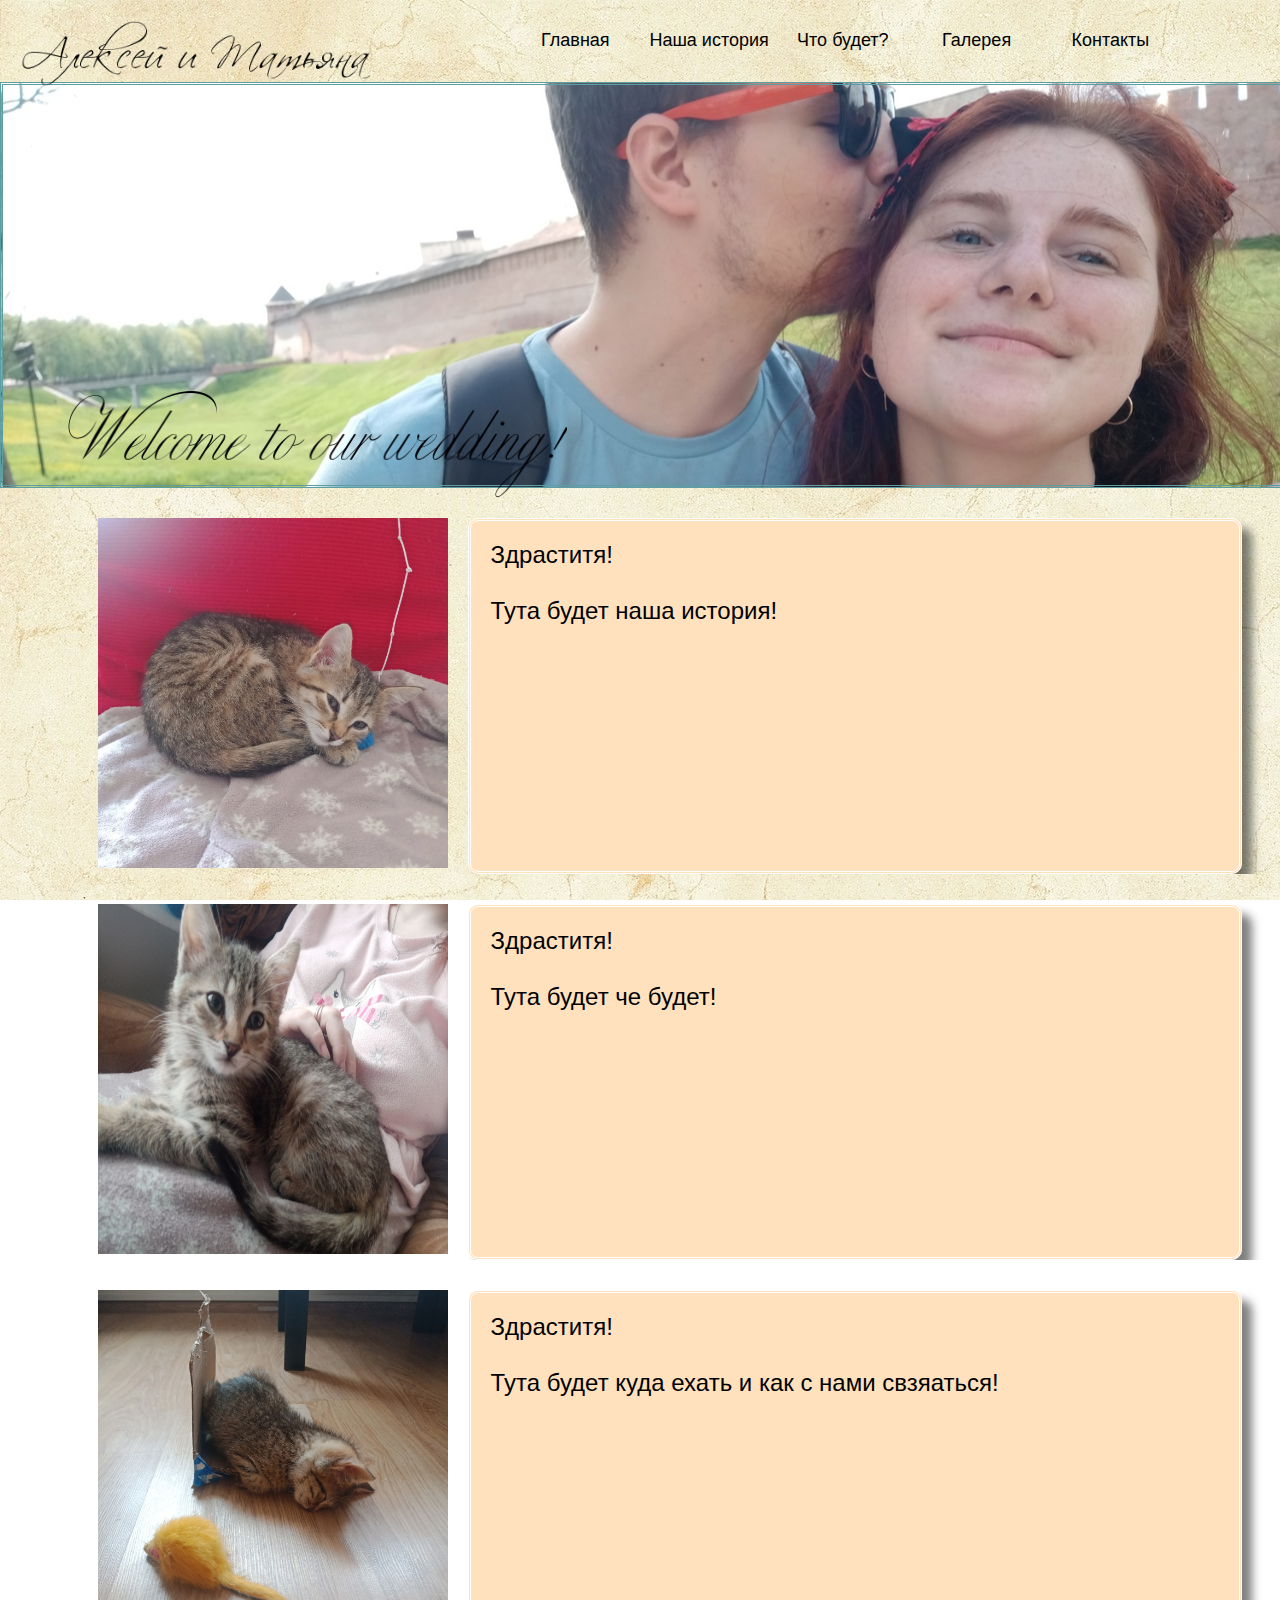
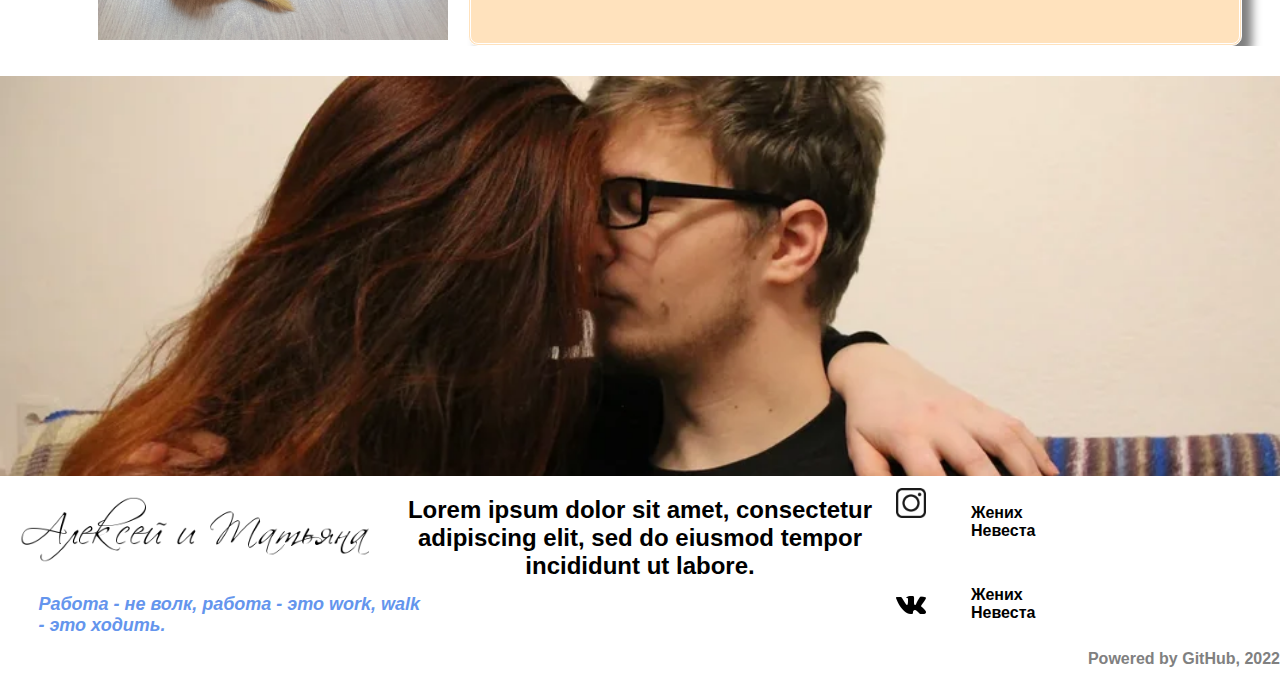
==== commit 72c25b96: "footer links and quote fix 3" ====
--- a/index.html
+++ b/index.html
@@ -84,14 +84,14 @@
                 <div class="pictogram_wrapper">
                     <img class="instagram_logo"  src="images/instagram.png" oncontextmenu="return false;">
                     <div class="footer_links">
-                        <p class="footer_links_text"> Жених <br><br> Невеста </p>
+                        <p class="footer_links_text"> Жених <br> Невеста </p>
                     </div>
                 </div>
                 
                 <div class="pictogram_wrapper">
                     <img class="vk_logo"         src="images/vk.png"        oncontextmenu="return false;">
                     <div class="footer_links">
-                        <p class="footer_links_text"> Жених <br><br> Невеста </p>
+                        <p class="footer_links_text"> Жених <br> Невеста </p>
                     </div>
                 </div>
                 
--- a/common.css
+++ b/common.css
@@ -120,12 +120,14 @@
 }
 
 .instagram_logo {
+    display: inline-block;
     float: left;
     width:  30px;
     height: 30px;
 }
 
 .vk_logo {
+    display: inline-block;
     margin-top: 20px;
     float: left;
     width:  30px;
@@ -133,13 +135,14 @@
 }
 
 .footer_links {
+    display: inline-block;
     width: 70%;
     float: left;
 }
 
 .footer_links_text {
     padding-left: 45px;
-    font-size: 20px;
+    font-size: 16px;
     color: black;
 }
 
